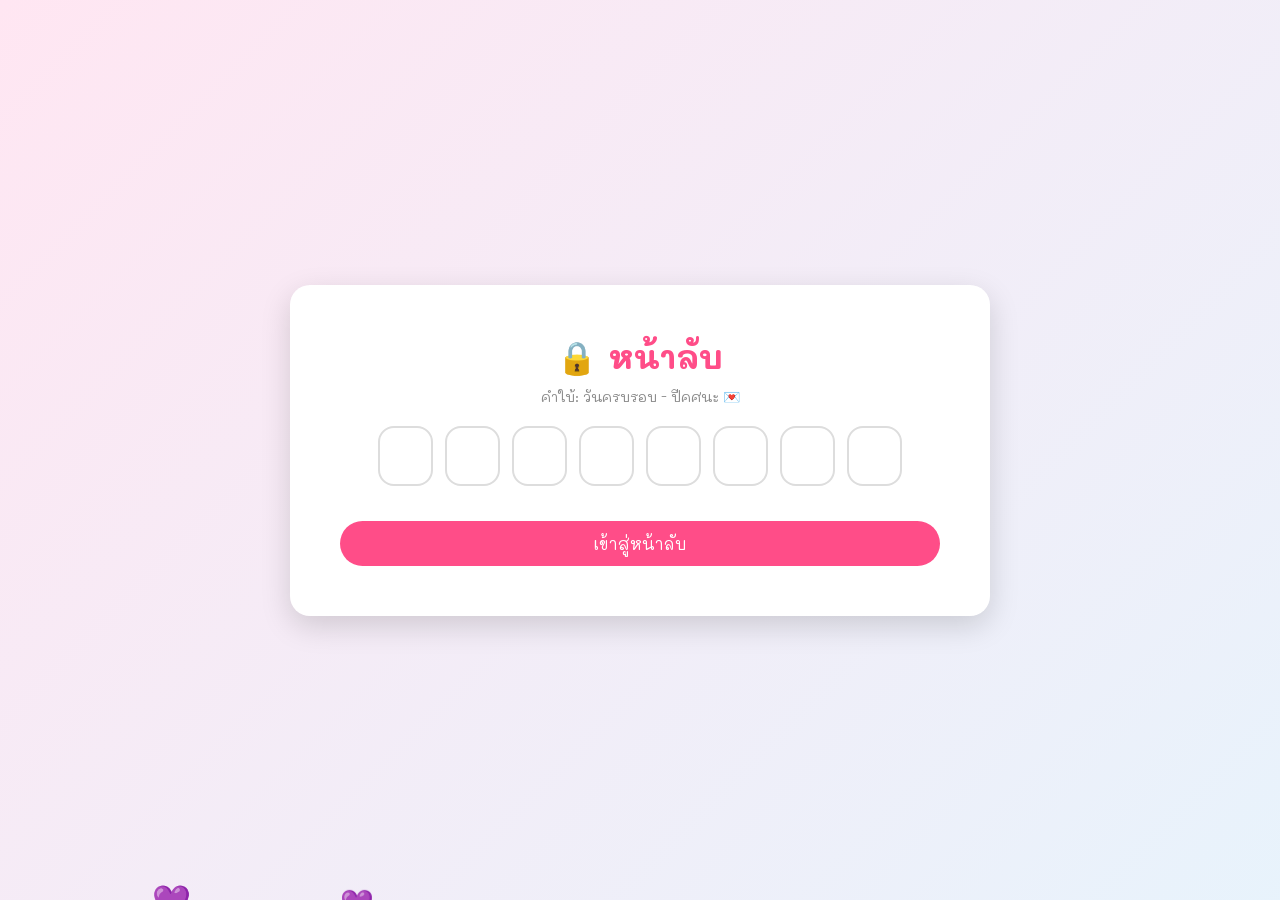
==== index.html @ 106b6efb "Edit the pin section" ====
<!DOCTYPE html>
<html lang="th">
<head>

<meta charset="UTF-8">
<meta name="viewport" content="width=device-width, initial-scale=1.0">

<title>Surprise 💖</title>

<link href="https://fonts.googleapis.com/css2?family=Mali:wght@300;400;500&display=swap" rel="stylesheet">

<style>

*{
    margin:0;
    padding:0;
    box-sizing:border-box;
    font-family:'Mali', cursive;
}

body{
    min-height:100vh;
    display:flex;
    justify-content:center;
    align-items:center;
    padding:60px 0;
    background: linear-gradient(-45deg,#ffd6e7,#fff1f6,#e0f7ff,#ffe6f2);
    background-size:400% 400%;
    animation: gradientBG 10s ease infinite;
    text-align:center;
    overflow-x:hidden;
}

@keyframes gradientBG{
    0%{background-position:0% 50%;}
    50%{background-position:100% 50%;}
    100%{background-position:0% 50%;}
}

.container{
    background:white;
    padding:50px;
    border-radius:20px;
    box-shadow:0 10px 30px rgba(0,0,0,0.15);
    width:90%;
    max-width:700px;
    margin:40px auto;
}

h1{
    color:#ff4d88;
    margin-bottom:10px;
}

.hint{
    font-size:14px;
    color:#888;
    margin-bottom:20px;
}

input{
    width:100%;
    padding:12px;
    border-radius:10px;
    border:1px solid #ddd;
    margin-bottom:15px;
    font-size:16px;
}

button{
    width:100%;
    padding:12px;
    border:none;
    border-radius:25px;
    background:#ff4d88;
    color:white;
    font-size:16px;
    cursor:pointer;
}

button:hover{
    background:#ff2f73;
}

#error{
    color:red;
    margin-top:10px;
    display:none;
}

#secretPage{
    display:none;
}

.gallery img{
    width:100%;
    border-radius:12px;
    margin-top:15px;
    box-shadow:0 8px 20px rgba(0,0,0,0.15);
}

.message{
    margin-top:20px;
    line-height:1.9;
    font-size:18px;
}

.message h3{
    color:#ff4d88;
    margin-bottom:15px;
    font-size:22px;
}

.counter{
    margin-top:15px;
    font-size:20px;
    color:#ff4d88;
    line-height:1.6;
}

/* กล่องของขวัญ */

#giftBox img{
    width:120px;
    cursor:pointer;
    margin-top:10px;
    transition:transform 0.2s;
}

#giftBox img:hover{
    transform:scale(1.1);
}

/* layer หัวใจด้านหลัง */

#heartContainer{
    position:fixed;
    top:0;
    left:0;
    width:100%;
    height:100%;
    pointer-events:none;
    z-index:-1;
}

.heart{
    position:absolute;
    bottom:-20px;
    animation:floatUp 6s linear infinite;
}

@keyframes floatUp{
    from{
        transform:translateY(0);
        opacity:1;
    }
    to{
        transform:translateY(-100vh);
        opacity:0;
    }
}

.pin-container{
    display:flex;
    justify-content:center;
    gap:12px;
    margin-bottom:20px;
}

.pin{
    width:55px;
    height:60px;
    border-radius:16px;
    border:2px solid #ddd;
    font-size:24px;
    text-align:center;
    transition:0.2s;
}

.pin:focus{
    outline:none;
    border-color:#ff4d88;
    box-shadow:0 0 10px rgba(255,77,136,0.3);
}

/* shake animation */

.shake{
    animation:shake 0.4s;
}

@keyframes shake{
    0%{transform:translateX(0);}
    25%{transform:translateX(-5px);}
    50%{transform:translateX(5px);}
    75%{transform:translateX(-5px);}
    100%{transform:translateX(0);}
}

</style>
</head>

<body>
<div id="heartContainer"></div>

<!-- หน้าใส่รหัส -->

<div class="container" id="login">

<h1>🔒 หน้าลับ</h1>

<p class="hint"> คำใบ้: วันครบรอบ - ปีคศนะ 💌</p>

<div class="pin-container">
  <input class="pin" maxlength="1">
  <input class="pin" maxlength="1">
  <input class="pin" maxlength="1">
  <input class="pin" maxlength="1">
  <input class="pin" maxlength="1">
  <input class="pin" maxlength="1">
  <input class="pin" maxlength="1">
  <input class="pin" maxlength="1">
</div>

<button onclick="checkPassword()">เข้าสู่หน้าลับ</button>

<p id="error">รหัสไม่ถูก ลองอีกครั้งนะ 💔</p>

</div>

<!-- หน้าเซอร์ไพรส์ -->

<div class="container" id="secretPage">
<h1>Happy 1 month Anniversary ❤️</h1>

<div class="counter" id="counter"></div>

<div class="gallery">
    <img src="photo1.jpg">
    <img src="photo2.jpg">
</div>

<div class="message">
    <h3>💌 จดหมายถึงสุดหล่อของเค้า</h3><br>
    ✨────────── 💌 ──────────✨ <br><br>
    เบบี้ เราอยู่ด้วยกันมาครบเดือนแน้ว ไวม้าย 🥺💞 <br><br>
    ขอบคุณที่อยู่ด้วยกันน้า กว่าจะได้คบกันไม่ง่ายเลย <br>
    วันที่เธอยอมคบกับเค้าคือบับ.. ชีวิตคอมพลีทสุดๆ <br><br>
    เดือนแรกของเรามันอาจจะเป็นแค่จุดเริ่มต้นเล็กๆ <br>
    แต่เค้าหวังว่าเราจะยังมีเดือนต่อๆไป แล้วก็ปีต่อๆไปเรื่อยๆเลย 🫧💞<br><br>
    รักนะค้าบสุดหล่อของเค้า 🩷✨
</div>

</div>

<script>

const pins = document.querySelectorAll(".pin")
const correctPassword = "14022026"

pins.forEach((pin, index) => {

  // พิมพ์ตัวเลข
  pin.addEventListener("input", (e) => {

    const value = e.target.value

    if(!/^[0-9]$/.test(value)){
      e.target.value = ""
      return
    }

    // แสดงหัวใจ
    e.target.value = "♡"
    e.target.dataset.value = value

    // ไปช่องถัดไป
    if(index < pins.length - 1){
      pins[index+1].focus()
    }

    checkPassword()

  })

  // รองรับการกดลบ
  pin.addEventListener("keydown", (e) => {
    if(e.key === "Backspace"){
      if(pin.value === "" && index > 0){
        pins[index-1].focus()
        pins[index-1].value = ""
        delete pins[index-1].dataset.value
      }else{
        pin.value = ""
        delete pin.dataset.value
      }
    }
  })
})

function getPassword(){
  let pass = ""
  pins.forEach(pin=>{
    pass += pin.dataset.value || ""
  })
  return pass
}

function checkPassword(){
  const password = getPassword()
  if(password.length !== pins.length) return
  if(password === correctPassword){
    unlockEffect()
    setTimeout(()=>{
      document.getElementById("login").style.display="none"
      document.getElementById("secretPage").style.display="block"
    },600)
  }else{
    document.querySelector(".pin-container").classList.add("shake")
    setTimeout(()=>{
      document.querySelector(".pin-container").classList.remove("shake")
    },400)
    pins.forEach(pin=>{
      pin.value = ""
      delete pin.dataset.value
    })
    pins[0].focus()
  }
}

function unlockEffect(){

  for(let i=0;i<20;i++){

    const heart=document.createElement("div")

    heart.innerHTML="💗"
    heart.style.position="fixed"
    heart.style.left=(40+Math.random()*20)+"vw"
    heart.style.bottom="50vh"
    heart.style.fontSize=(20+Math.random()*30)+"px"
    heart.style.animation="floatUp 3s linear"

    document.body.appendChild(heart)

    setTimeout(()=>heart.remove(),3000)
  }
}

/* นับวันที่คบกัน */
const startDate = new Date("2026-02-14T00:00:00")

function updateCounter(){
    const now = new Date()
    const diff = now - startDate

    const seconds = Math.floor(diff / 1000)
    const minutes = Math.floor(seconds / 60)
    const hours = Math.floor(minutes / 60)
    const days = Math.floor(hours / 24)

    const remainDays = days % 365
    const remainHours = hours % 24
    const remainMinutes = minutes % 60
    const remainSeconds = seconds % 60

    document.getElementById("counter").innerHTML =
        "เราอยู่ด้วยกันมา<br>" +
        remainDays + " วัน " +
        remainHours + " ชั่วโมง " +
        remainMinutes + " นาที " +
        remainSeconds + " วินาที แย้ว💖"
    }
setInterval(updateCounter,1000)

updateCounter()


/* หัวใจลอยด้านหลัง */

function createHeart(){
    const heart=document.createElement("div")

    heart.className="heart"
    heart.innerHTML="💜"

    heart.style.left=Math.random()*100+"vw"
    heart.style.fontSize=(15+Math.random()*25)+"px"

    document.getElementById("heartContainer").appendChild(heart)

    setTimeout(()=>heart.remove(),6000)
}

setInterval(createHeart,400)

</script>

</body>
</html>
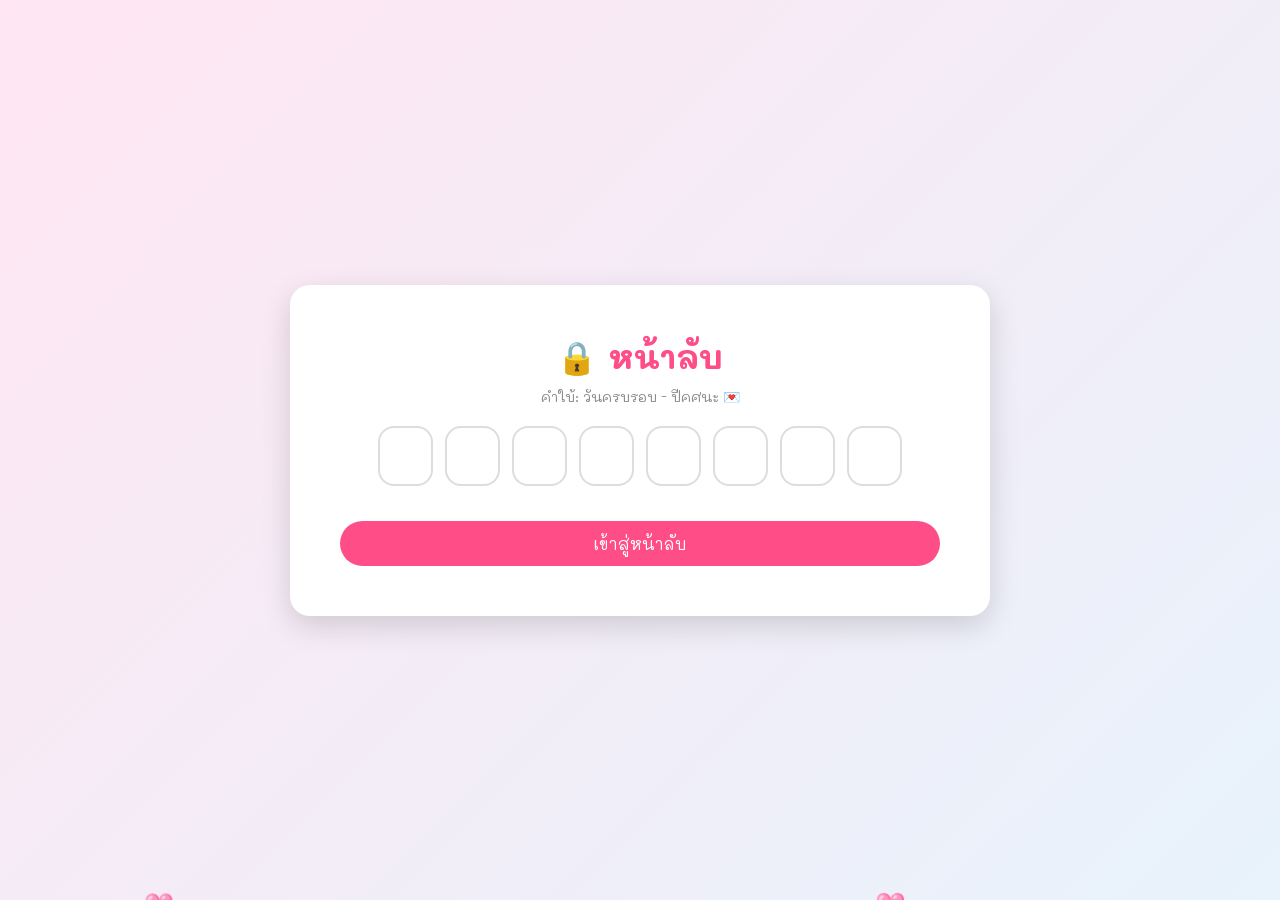
==== commit b1eba3e8: "Edit responsive in mobile" ====
--- a/index.html
+++ b/index.html
@@ -111,24 +111,26 @@
     font-size:22px;
 }
 
+.divider{
+    display:flex;
+    align-items:center;
+    justify-content:center;
+    gap:12px;
+    margin:20px 0;
+}
+
+.line{
+    width:120px;
+    height:2px;
+    background:#333;
+    border-radius:2px;
+}
+
 .counter{
     margin-top:15px;
     font-size:20px;
     color:#ff4d88;
     line-height:1.6;
-}
-
-/* กล่องของขวัญ */
-
-#giftBox img{
-    width:120px;
-    cursor:pointer;
-    margin-top:10px;
-    transition:transform 0.2s;
-}
-
-#giftBox img:hover{
-    transform:scale(1.1);
 }
 
 /* layer หัวใจด้านหลัง */
@@ -197,6 +199,93 @@
     100%{transform:translateX(0);}
 }
 
+/* Responsive สำหรับมือถือ */
+
+@media (max-width: 480px){
+
+    body{
+        padding:30px 10px;
+    }
+
+    .container{
+        max-width:100%;
+        padding:25px;
+    }
+
+    h1{
+        font-size:clamp(16px, 5vw, 26px);
+        line-height:1.4;
+        white-space:nowrap;
+    }
+
+    .hint{
+        font-size:12px;
+    }
+
+    .pin{
+        width:30px;
+        height:38px;
+        font-size: 6.6px;
+        border-radius:10px;
+    }
+
+    .pin-container{
+        display:flex;
+        justify-content:center;
+        gap:6px;
+        margin-bottom:20px;
+    }
+
+    input{
+        font-size:9px;
+        padding:10px;
+        border-radius:8px;
+    }
+
+    button{
+        font-size:14px;
+        padding:10px;
+    }
+
+    /* ข้อความหลัก */
+
+    .message{
+        font-size:clamp(12px, 1vw, 15px);;
+        line-height:1.9;
+        text-wrap:balance;
+        max-width:300px;
+        margin:0 auto;
+    }
+
+    .message h3{
+        font-size:17px;
+    }
+
+    .line{
+        width:70px;
+    }
+
+    /* ตัวนับเวลา */
+
+    .counter{
+        font-size:16px;
+        line-height:1.5;
+    }
+
+    /* รูปภาพ */
+
+    .gallery img{
+        margin-top:12px;
+    }
+
+    /* ปุ่ม */
+
+    button{
+        font-size:14px;
+        padding:11px;
+        border-radius:22px;
+    }
+}
 </style>
 </head>
 
@@ -212,14 +301,14 @@
 <p class="hint"> คำใบ้: วันครบรอบ - ปีคศนะ 💌</p>
 
 <div class="pin-container">
-  <input class="pin" maxlength="1">
-  <input class="pin" maxlength="1">
-  <input class="pin" maxlength="1">
-  <input class="pin" maxlength="1">
-  <input class="pin" maxlength="1">
-  <input class="pin" maxlength="1">
-  <input class="pin" maxlength="1">
-  <input class="pin" maxlength="1">
+  <input class="pin" type="text" inputmode="numeric" pattern="[0-9]*" maxlength="1">
+  <input class="pin" type="text" inputmode="numeric" pattern="[0-9]*" maxlength="1">
+  <input class="pin" type="text" inputmode="numeric" pattern="[0-9]*" maxlength="1">
+  <input class="pin" type="text" inputmode="numeric" pattern="[0-9]*" maxlength="1">
+  <input class="pin" type="text" inputmode="numeric" pattern="[0-9]*" maxlength="1">
+  <input class="pin" type="text" inputmode="numeric" pattern="[0-9]*" maxlength="1">
+  <input class="pin" type="text" inputmode="numeric" pattern="[0-9]*" maxlength="1">
+  <input class="pin" type="text" inputmode="numeric" pattern="[0-9]*" maxlength="1">
 </div>
 
 <button onclick="checkPassword()">เข้าสู่หน้าลับ</button>
@@ -231,9 +320,7 @@
 <!-- หน้าเซอร์ไพรส์ -->
 
 <div class="container" id="secretPage">
-<h1>Happy 1 month Anniversary ❤️</h1>
-
-<div class="counter" id="counter"></div>
+<h1>Happy&nbsp;1-month&nbsp;Anniversary&nbsp;❤️</h1>
 
 <div class="gallery">
     <img src="photo1.jpg">
@@ -241,13 +328,16 @@
 </div>
 
 <div class="message">
-    <h3>💌 จดหมายถึงสุดหล่อของเค้า</h3><br>
-    ✨────────── 💌 ──────────✨ <br><br>
-    เบบี้ เราอยู่ด้วยกันมาครบเดือนแน้ว ไวม้าย 🥺💞 <br><br>
+    <h3>💌 จดหมายถึงสุดหล่อของเค้า</h3>
+    <div class="counter" id="counter"></div><br>
+    <div class="divider">
+       ✨ <span class="line"></span> 💌 <span class="line"></span> ✨
+    </div> <br>
+    เบบี้ เราอยู่ด้วยกันมาครบเดือนแน้ว &nbsp;ไวม้าย&nbsp; 🥺💞 <br><br>
     ขอบคุณที่อยู่ด้วยกันน้า กว่าจะได้คบกันไม่ง่ายเลย <br>
-    วันที่เธอยอมคบกับเค้าคือบับ.. ชีวิตคอมพลีทสุดๆ <br><br>
+    เค้าตามจีบเธอมาตั้งเป็นปี ๆ  <br><br>
     เดือนแรกของเรามันอาจจะเป็นแค่จุดเริ่มต้นเล็กๆ <br>
-    แต่เค้าหวังว่าเราจะยังมีเดือนต่อๆไป แล้วก็ปีต่อๆไปเรื่อยๆเลย 🫧💞<br><br>
+    แต่เค้าหวังว่าเราจะยังมีเดือนต่อ ๆ ไป แล้วก็ปีต่อ ๆ ไปเรื่อย ๆ เลย 🫧💞<br><br>
     รักนะค้าบสุดหล่อของเค้า 🩷✨
 </div>
 
@@ -369,7 +459,7 @@
         remainDays + " วัน " +
         remainHours + " ชั่วโมง " +
         remainMinutes + " นาที " +
-        remainSeconds + " วินาที แย้ว💖"
+        remainSeconds + " วินาที แย้ว 💖"
     }
 setInterval(updateCounter,1000)
 
@@ -382,7 +472,7 @@
     const heart=document.createElement("div")
 
     heart.className="heart"
-    heart.innerHTML="💜"
+    heart.innerHTML="🩷"
 
     heart.style.left=Math.random()*100+"vw"
     heart.style.fontSize=(15+Math.random()*25)+"px"
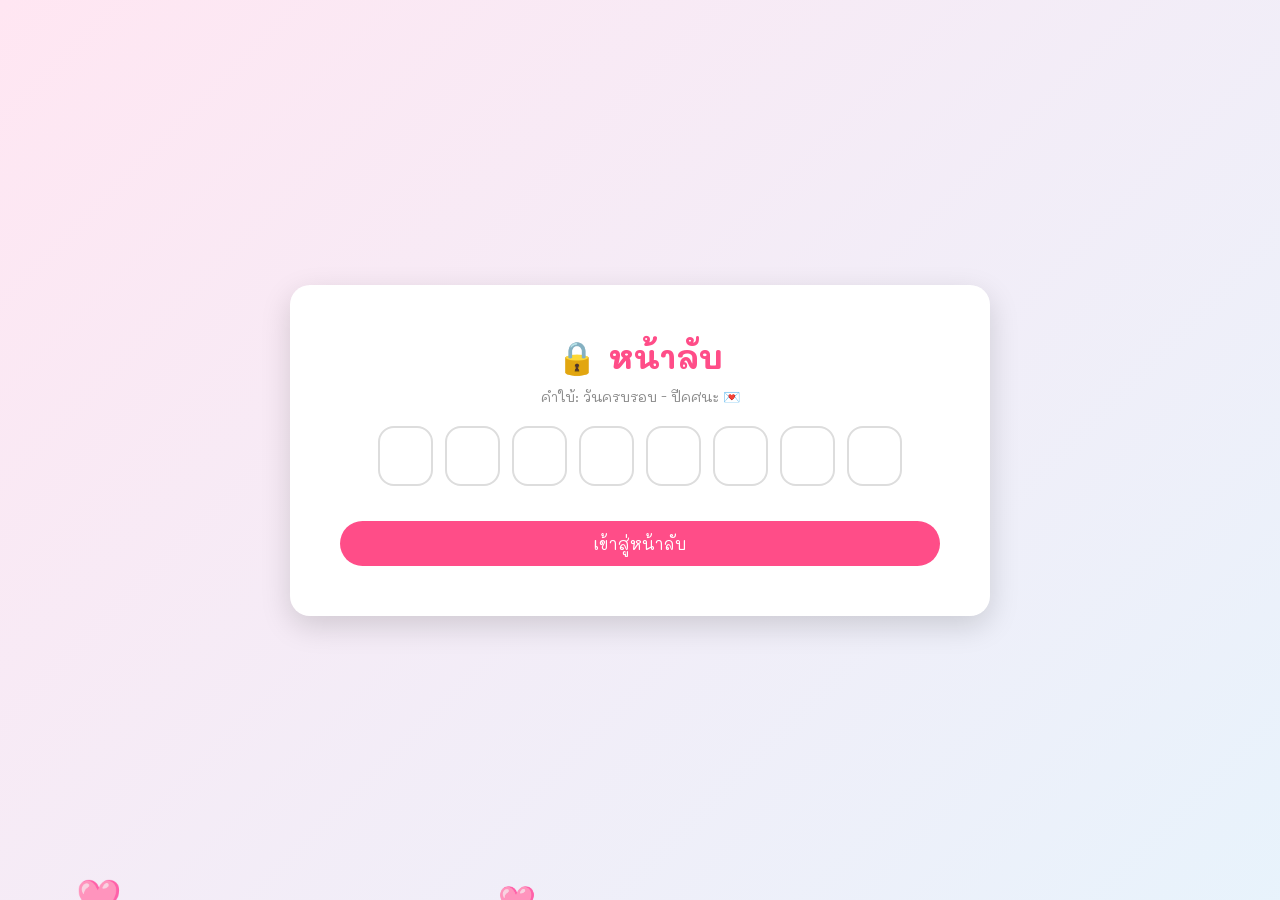
==== commit e199d383: "change heart emoji" ====
--- a/index.html
+++ b/index.html
@@ -97,6 +97,7 @@
     border-radius:12px;
     margin-top:15px;
     box-shadow:0 8px 20px rgba(0,0,0,0.15);
+    margin-bottom: 15px;
 }
 
 .message{
@@ -320,7 +321,7 @@
 <!-- หน้าเซอร์ไพรส์ -->
 
 <div class="container" id="secretPage">
-<h1>Happy&nbsp;1-month&nbsp;Anniversary&nbsp;❤️</h1>
+<h1>Happy&nbsp;1-month&nbsp;Anniversary&nbsp;♡</h1>
 
 <div class="gallery">
     <img src="photo1.jpg">
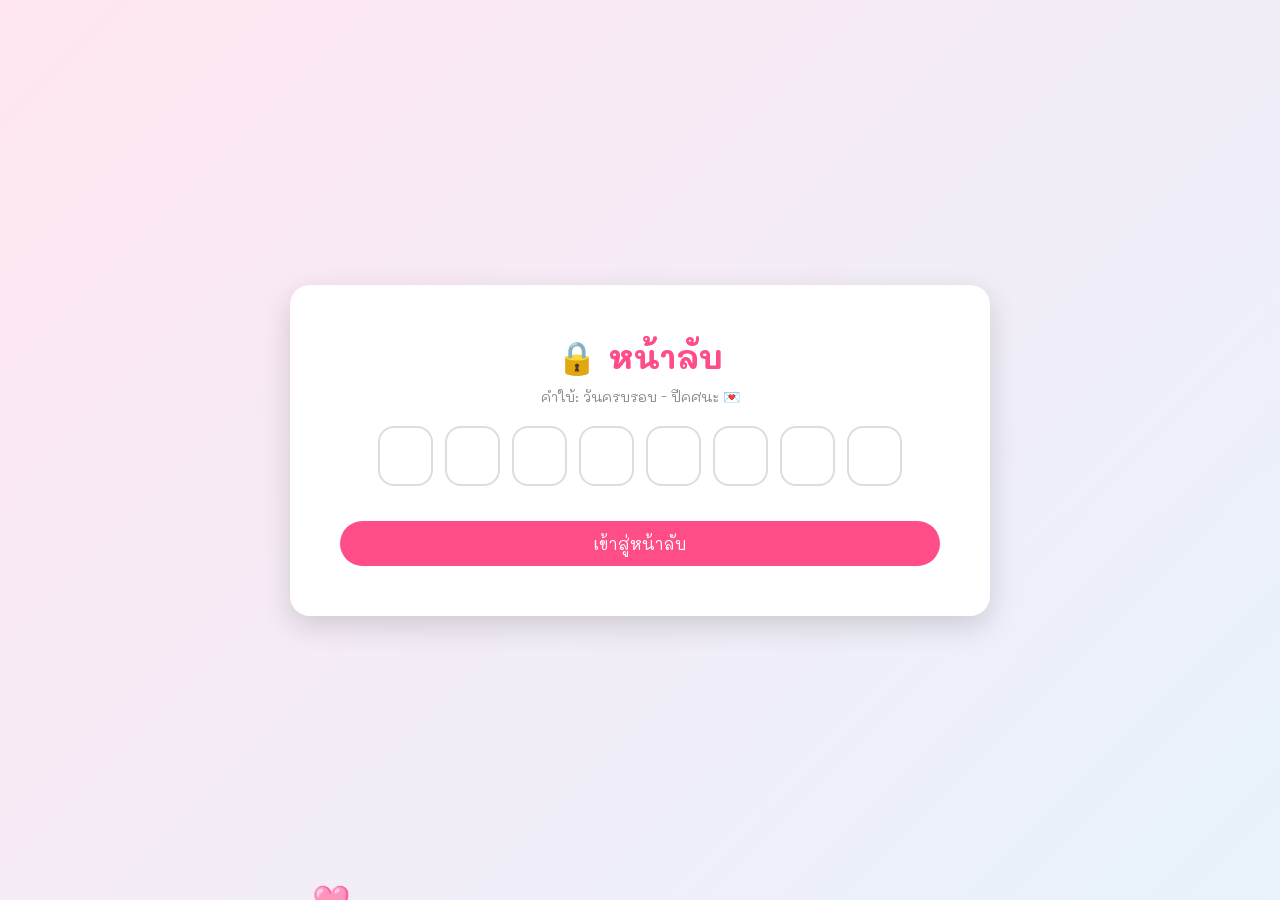
==== commit 9c94eeaf: "change heart emoji" ====
--- a/index.html
+++ b/index.html
@@ -100,6 +100,18 @@
     margin-bottom: 15px;
 }
 
+.title{
+    display:flex;
+    justify-content:center;
+    align-items:center;
+    gap:6px;
+    text-align:center;
+}
+
+.title-heart{
+    font-size:0.7em;
+}
+
 .message{
     margin-top:20px;
     line-height:1.9;
@@ -248,6 +260,14 @@
         padding:10px;
     }
 
+    .title{
+        display:flex;
+        justify-content:center;
+        align-items:center;
+        gap:6px;
+        white-space:nowrap;
+    }
+
     /* ข้อความหลัก */
 
     .message{
@@ -321,7 +341,10 @@
 <!-- หน้าเซอร์ไพรส์ -->
 
 <div class="container" id="secretPage">
-<h1>Happy&nbsp;1-month&nbsp;Anniversary&nbsp;♡</h1>
+<h1 class="title">
+  Happy 1-month Anniversary
+  <span class="title-heart"> ❤️</span>
+</h1>
 
 <div class="gallery">
     <img src="photo1.jpg">
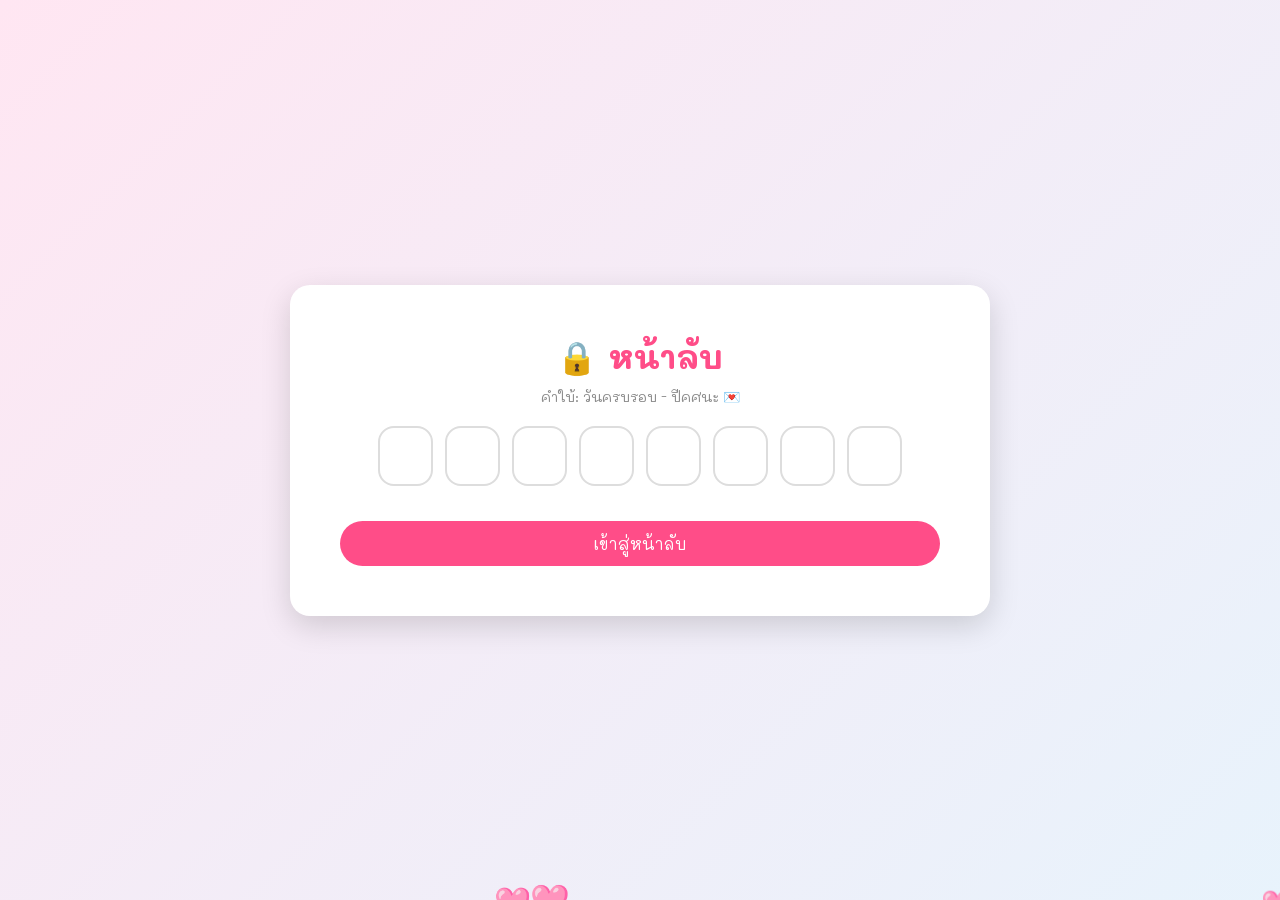
==== commit 1d277f87: "Add photo" ====
--- a/index.html
+++ b/index.html
@@ -347,8 +347,8 @@
 </h1>
 
 <div class="gallery">
-    <img src="photo1.jpg">
-    <img src="photo2.jpg">
+    <img src="IMG_4241.jpg">
+    <img src="IMG_4242.jpg">
 </div>
 
 <div class="message">
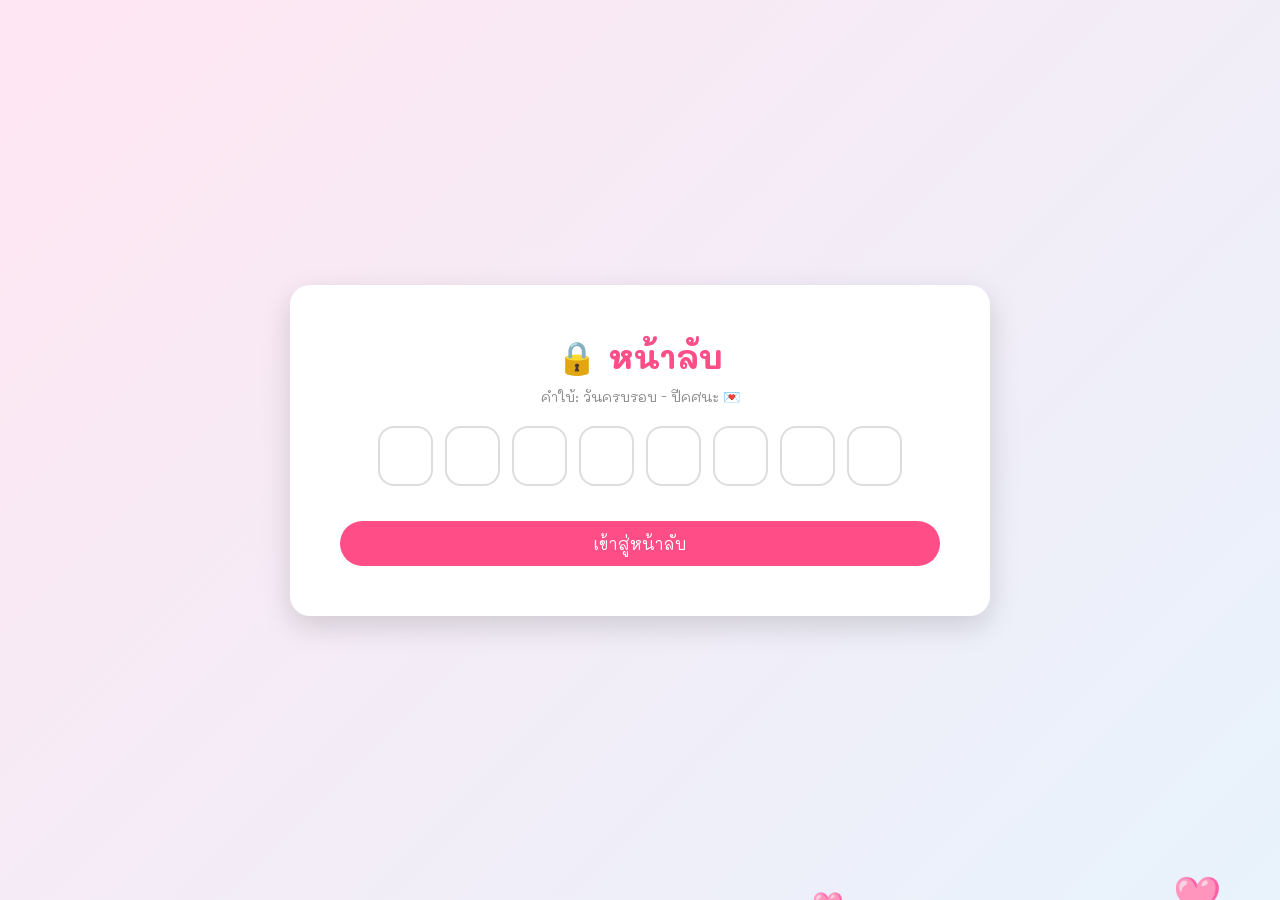
==== commit 66724d4b: "Add new image" ====
--- a/index.html
+++ b/index.html
@@ -347,8 +347,8 @@
 </h1>
 
 <div class="gallery">
-    <img src="IMG_4241.jpg">
-    <img src="IMG_4242.jpg">
+    <img src="IMG_4241.png">
+    <img src="IMG_4242.png">
 </div>
 
 <div class="message">
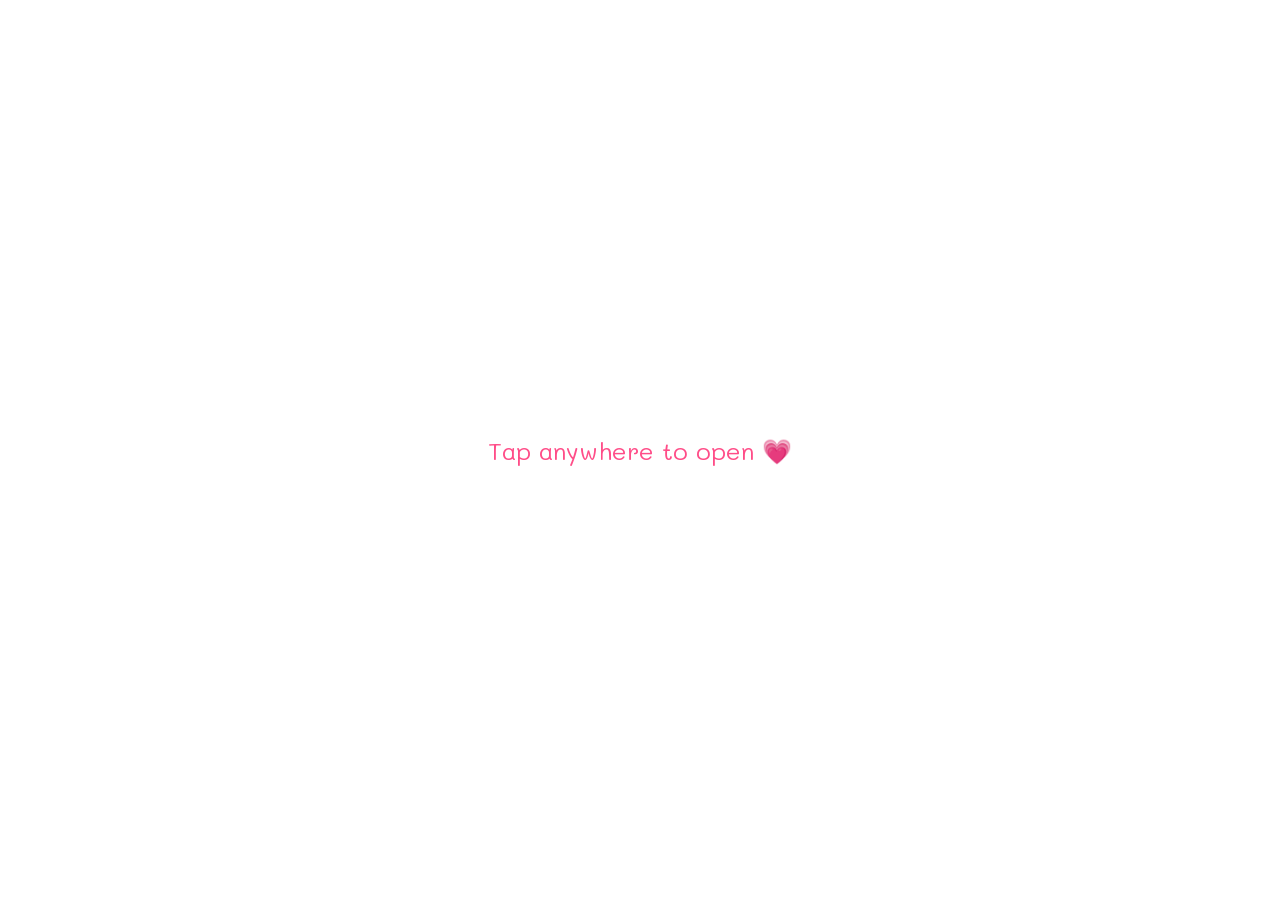
==== commit 07fe2108: "Add screen" ====
--- a/index.html
+++ b/index.html
@@ -16,6 +16,22 @@
     padding:0;
     box-sizing:border-box;
     font-family:'Mali', cursive;
+}
+
+#startScreen{
+    position:fixed;
+    top:0;
+    left:0;
+    width:100%;
+    height:100%;
+    background:white;
+    display:flex;
+    justify-content:center;
+    align-items:center;
+    font-size:24px;
+    color:#ff4d88;
+    z-index:999;
+    cursor:pointer;
 }
 
 body{
@@ -312,6 +328,10 @@
 
 <body>
 <div id="heartContainer"></div>
+
+<div id="startScreen">
+    <p>Tap anywhere to open 💗</p>
+</div>
 
 <!-- หน้าใส่รหัส -->
 
@@ -368,6 +388,12 @@
 </div>
 
 <script>
+
+const startScreen = document.getElementById("startScreen")
+
+startScreen.addEventListener("click", () => {
+    startScreen.style.display = "none"
+})
 
 const pins = document.querySelectorAll(".pin")
 const correctPassword = "14022026"
